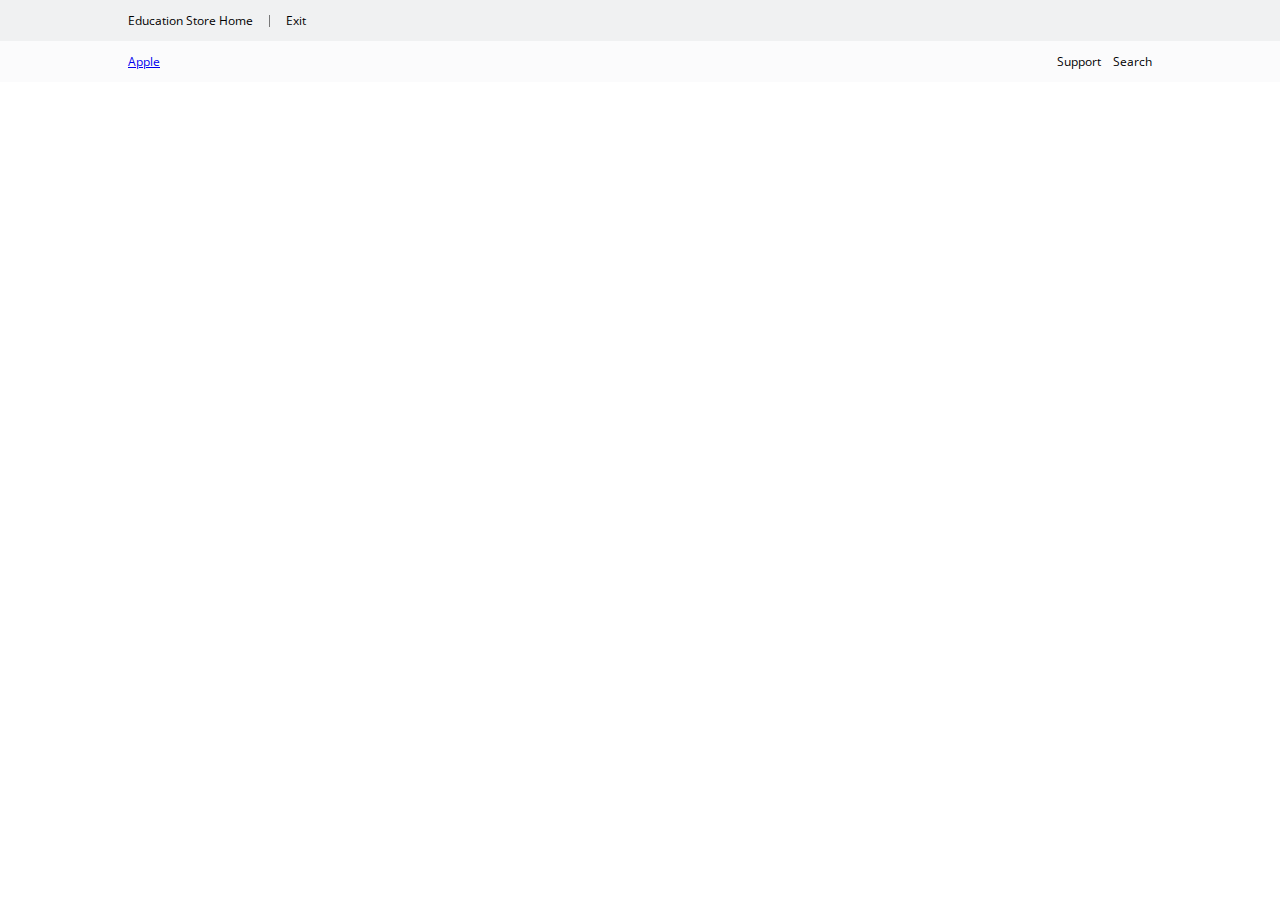
==== 02-css/index.html @ e29dde93 "Done learn css basic and import apple properties stuff" ====
<!DOCTYPE html>
<html lang="en">
  <head>
    <meta charset="UTF-8" />
    <meta name="viewport" content="width=device-width, initial-scale=1.0" />
    <title>Apple</title>

    <link rel="preconnect" href="https://fonts.googleapis.com" />
    <link rel="preconnect" href="https://fonts.gstatic.com" crossorigin />
    <link
      href="https://fonts.googleapis.com/css2?family=Open+Sans:wght@400;600&display=swap"
      rel="stylesheet"
    />
    <link rel="stylesheet" href="./style.css" />
  </head>
  <body>
    <header>
      <!-- kotak pertama -->
      <div class="top-link">
        <div class="container top-link-content">
          <span>Education Store Home</span>
          <div class="line"></div>
          <span>Exit</span>
        </div>
      </div>
      <div class="bottom-link">
        <div class="container bottom-link-content">
          <div><a href="https://apple.com">Apple</a></div>
          <div class="support-search">
            <span>Support</span>
            <span>Search</span>
          </div>
        </div>
      </div>
    </header>
  </body>
</html>
---- 02-css/style.css ----
* {
    margin: 0;
    padding: 0;
    box-sizing: border-box;
    font-family: 'Open Sans', sans-serif;
}

.container{
    width: 100%;
    max-width: 1024px;
    margin: 0 auto;
    /* margin-left: auto;
    margin-right: auto; */
}

header {
    font-size: 12px;
}

.top-link{
    background-color: #F0F1F2;
}
.top-link-content{
    padding: 12px 0;
    display: flex;
    gap: 16px;
    align-items: center;
    /* padding-top: 12px;
  padding-bottom: 12px;
  padding-left: 0;
  padding-right: 0; */
}
.line{
    width: 1px;
    height: 12px;
    background-color: rgba(0, 0, 0, 0.5);
}
.bottom-link{
    background-color: #FBFBFC;
}
.bottom-link-content{
    display: flex;
    justify-content: space-between;
    padding: 12px 0;
}

.support-search {
    display: flex;
    gap: 12px;
}
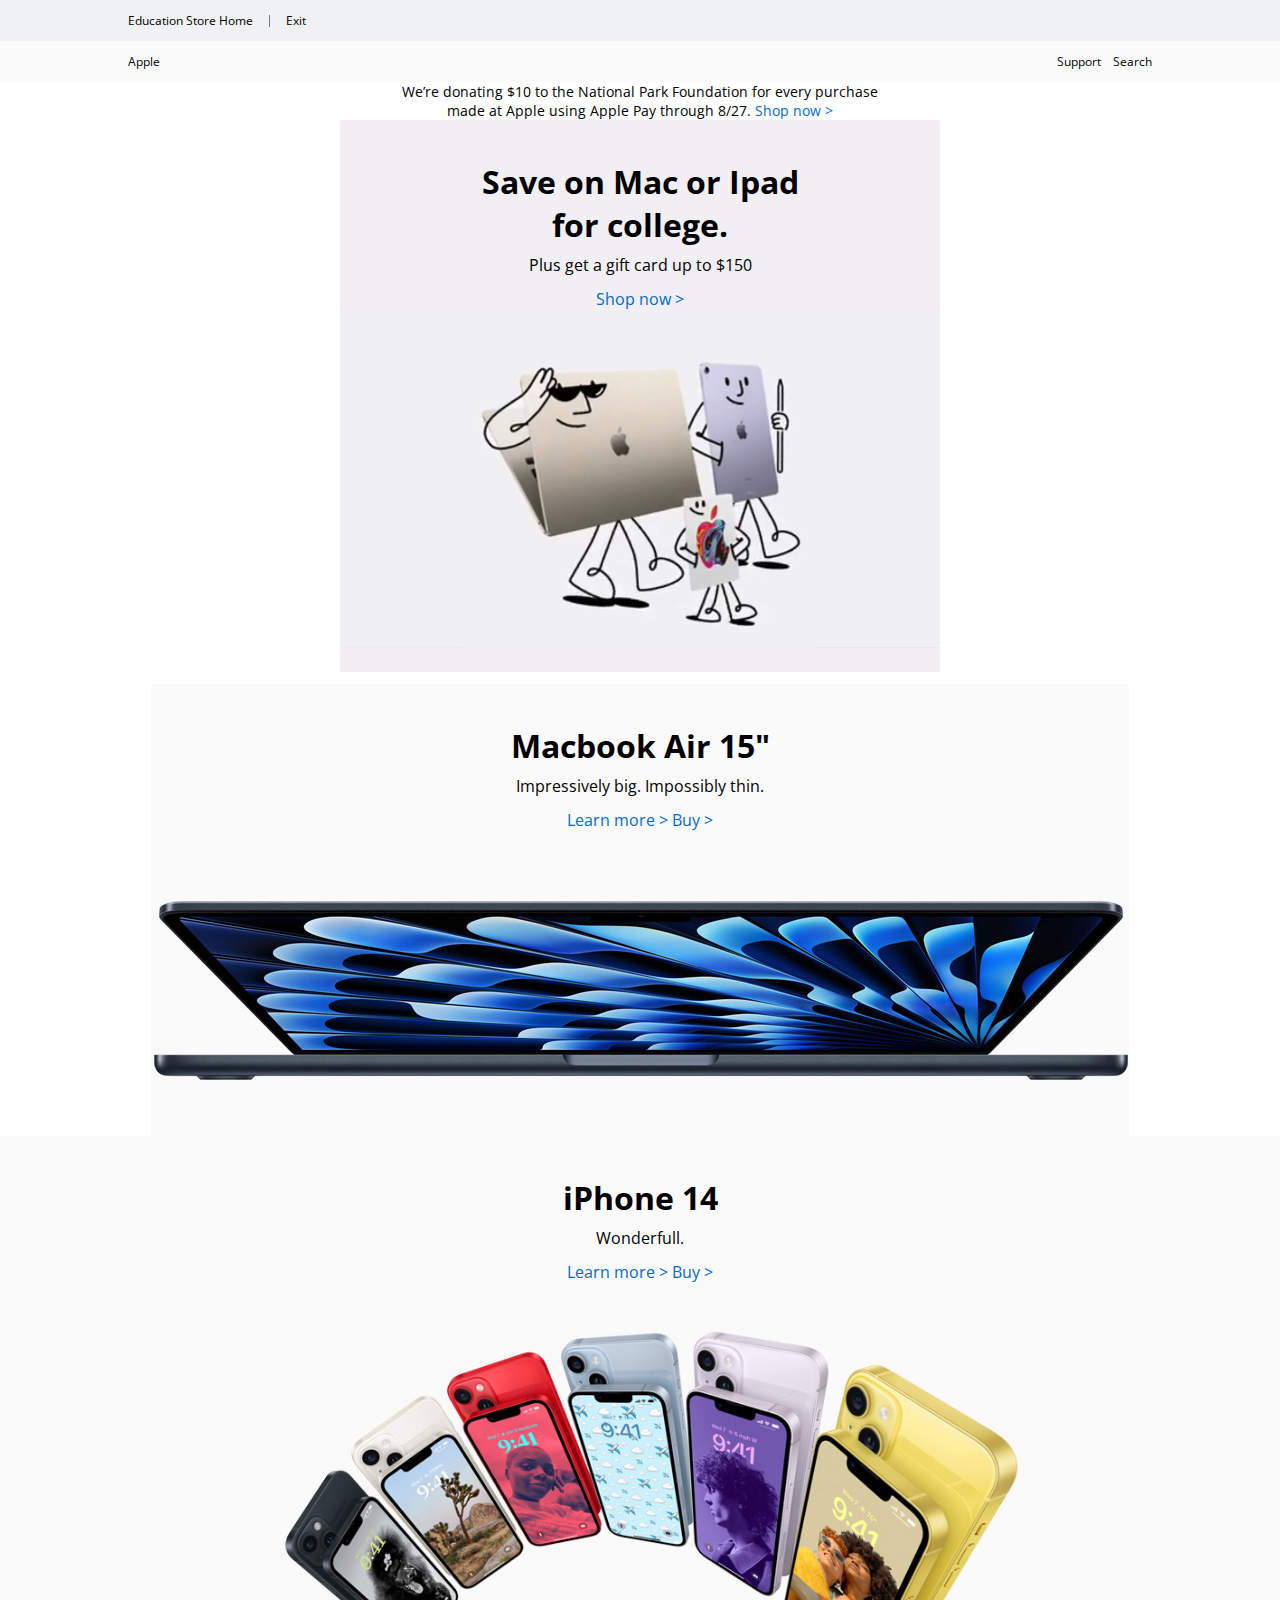
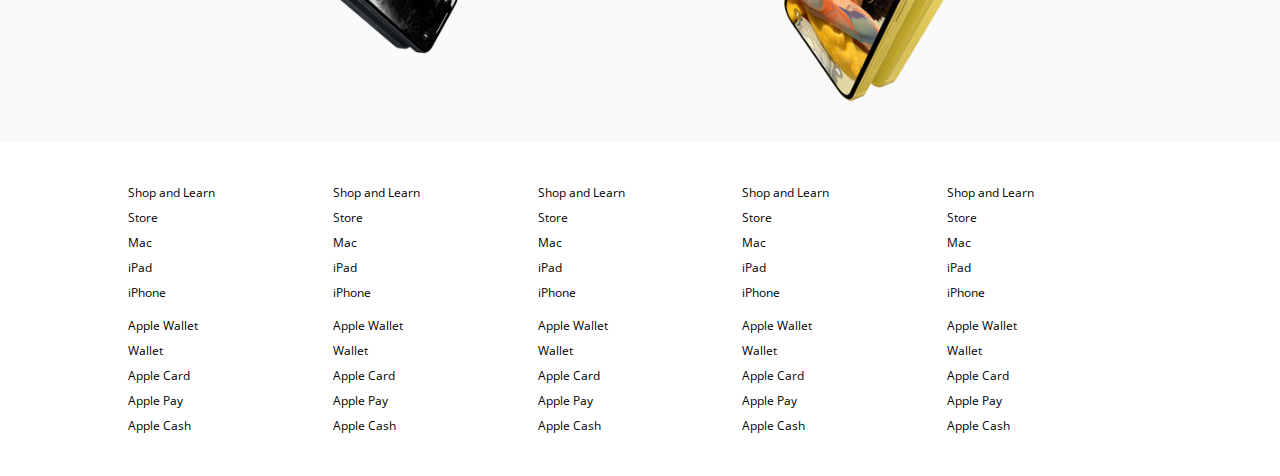
==== commit c884f269: "Done learn css basic and import apple properties stuff" ====
--- a/02-css/index.html
+++ b/02-css/index.html
@@ -15,6 +15,9 @@
   </head>
   <body>
     <header>
+      <div>
+        <p class="donation"></p>
+      </div>
       <!-- kotak pertama -->
       <div class="top-link">
         <div class="container top-link-content">
@@ -33,5 +36,138 @@
         </div>
       </div>
     </header>
+
+    <main>
+      <!-- kotak pertama -->
+      <div>
+        <p class="donation">
+          We’re donating $10 to the National Park Foundation for every purchase
+          <br />made at Apple using Apple Pay through 8/27.
+          <a href="/shop" class="primary">Shop now ></a>
+        </p>
+      </div>
+
+      <div class="card-container">
+        <div class="mac-and-iphone">
+          <h1>Save on Mac or Ipad <br />for college.</h1>
+          <p>Plus get a gift card up to $150</p>
+          <a href="/shop" class="primary">Shop now ></a>
+          <video src="./assets/video.mp4" autoplay="" muted="" loop=""></video>
+        </div>
+
+        <div class="mac-and-iphone secondary-card">
+          <h1>Macbook Air 15"</h1>
+          <p>Impressively big. Impossibly thin.</p>
+          <div class="actions">
+            <a href="/learn" class="primary">Learn more ></a>
+            <a href="/more" class="primary">Buy ></a>
+          </div>
+
+          <img class="container" src="./assets/macbook.jpg" alt="" />
+        </div>
+      </div>
+
+      <div class="mac-and-iphone secondary-card">
+          <h1>iPhone 14</h1>
+          <p>Wonderfull.</p>
+          <div class="actions">
+            <a href="/learn" class="primary">Learn more ></a>
+            <a href="/more" class="primary">Buy ></a>
+          </div>
+
+          <img class="container" src="./assets/iphone.jpg" alt="" />
+        </div>
+      </div>
+    </main>
+
+    <footer>
+      <!-- footercontainer kotak warna merah dan mempunyai 5 kotak(div) -->
+      <div class="container footer-container">
+        <div class="footer-column">
+          <div class="footer-section">
+            <a href="">Shop and Learn</a>
+            <a href="">Store</a>
+            <a href="">Mac</a>
+            <a href="">iPad</a>
+            <a href="">iPhone</a>
+          </div>
+          <div class="footer-section">
+            <a href="">Apple Wallet</a>
+            <a href="">Wallet</a>
+            <a href="">Apple Card</a>
+            <a href="">Apple Pay</a>
+            <a href="">Apple Cash</a>
+          </div>
+        </div>
+        
+        <div class="footer-column">
+          <div class="footer-section">
+            <a href="">Shop and Learn</a>
+            <a href="">Store</a>
+            <a href="">Mac</a>
+            <a href="">iPad</a>
+            <a href="">iPhone</a>
+          </div>
+          <div class="footer-section">
+            <a href="">Apple Wallet</a>
+            <a href="">Wallet</a>
+            <a href="">Apple Card</a>
+            <a href="">Apple Pay</a>
+            <a href="">Apple Cash</a>
+          </div>
+        </div>
+
+        <div class="footer-column">
+          <div class="footer-section">
+            <a href="">Shop and Learn</a>
+            <a href="">Store</a>
+            <a href="">Mac</a>
+            <a href="">iPad</a>
+            <a href="">iPhone</a>
+          </div>
+          <div class="footer-section">
+            <a href="">Apple Wallet</a>
+            <a href="">Wallet</a>
+            <a href="">Apple Card</a>
+            <a href="">Apple Pay</a>
+            <a href="">Apple Cash</a>
+          </div>
+        </div>
+
+        <div class="footer-column">
+          <div class="footer-section">
+            <a href="">Shop and Learn</a>
+            <a href="">Store</a>
+            <a href="">Mac</a>
+            <a href="">iPad</a>
+            <a href="">iPhone</a>
+          </div>
+          <div class="footer-section">
+            <a href="">Apple Wallet</a>
+            <a href="">Wallet</a>
+            <a href="">Apple Card</a>
+            <a href="">Apple Pay</a>
+            <a href="">Apple Cash</a>
+          </div>
+        </div>
+
+        <div class="footer-column">
+          <div class="footer-section">
+            <a href="">Shop and Learn</a>
+            <a href="">Store</a>
+            <a href="">Mac</a>
+            <a href="">iPad</a>
+            <a href="">iPhone</a>
+          </div>
+          <div class="footer-section">
+            <a href="">Apple Wallet</a>
+            <a href="">Wallet</a>
+            <a href="">Apple Card</a>
+            <a href="">Apple Pay</a>
+            <a href="">Apple Cash</a>
+          </div>
+        </div>
+      </div>
+    </footer>
   </body>
 </html>
--- a/02-css/style.css
+++ b/02-css/style.css
@@ -3,6 +3,17 @@
     padding: 0;
     box-sizing: border-box;
     font-family: 'Open Sans', sans-serif;
+}
+
+a{
+    text-decoration: none;
+    color: black;
+}
+a:hover {
+    text-decoration: underline;
+}
+a.primary{
+    color: #0269CD;
 }
 
 .container{
@@ -13,6 +24,8 @@
     margin-right: auto; */
 }
 
+
+/* header */
 header {
     font-size: 12px;
 }
@@ -47,4 +60,78 @@
 .support-search {
     display: flex;
     gap: 12px;
+}
+
+/* main */
+.donation{
+    text-align: center;
+    font-size: 14px;
+}
+
+.card-container{
+    display: flex;
+    flex-direction: column;
+    align-items: center;
+    gap: 12px;
+}
+
+.mac-and-iphone{
+    background-color: #F1EFF3;
+    padding-top: 40px;
+    padding-bottom: 24px;
+    text-align: center;
+    display: flex;
+    flex-direction: column;
+    align-items: center;
+
+}
+.mac-and-iphone video {
+    width: 600px;
+}
+
+.mac-and-iphone h1 {
+    margin-bottom: 8px;
+}
+
+.mac-and-iphone p {
+    padding-bottom: 12px;
+}
+
+.mac-and-iphone.secondary-card{
+    background: #fafafa;
+}
+.secondary-card.actions{
+    display: flex;
+    align-items: center;
+    gap: 16px;
+}
+
+.footer{
+    background: #F5F5F7;
+}
+.footer-container{
+    display: grid;
+    grid-template-columns: repeat(5, 1fr);
+    padding: 42px 0;
+    font-size: 12px;
+}
+.footer-column{
+    display: flex;
+    flex-direction: column;
+    gap: 16px;
+}
+.footer-section{
+    display: flex;
+    flex-direction: column;
+    gap: 8px;
+}
+.footer-section span:first-child {
+    font-weight: bold;
+}
+
+@media screen and (max-width: 600px) {
+    .footer-container{
+        grid-template-columns: repeat(2,1fr);
+        gap: 16px;
+    }
 }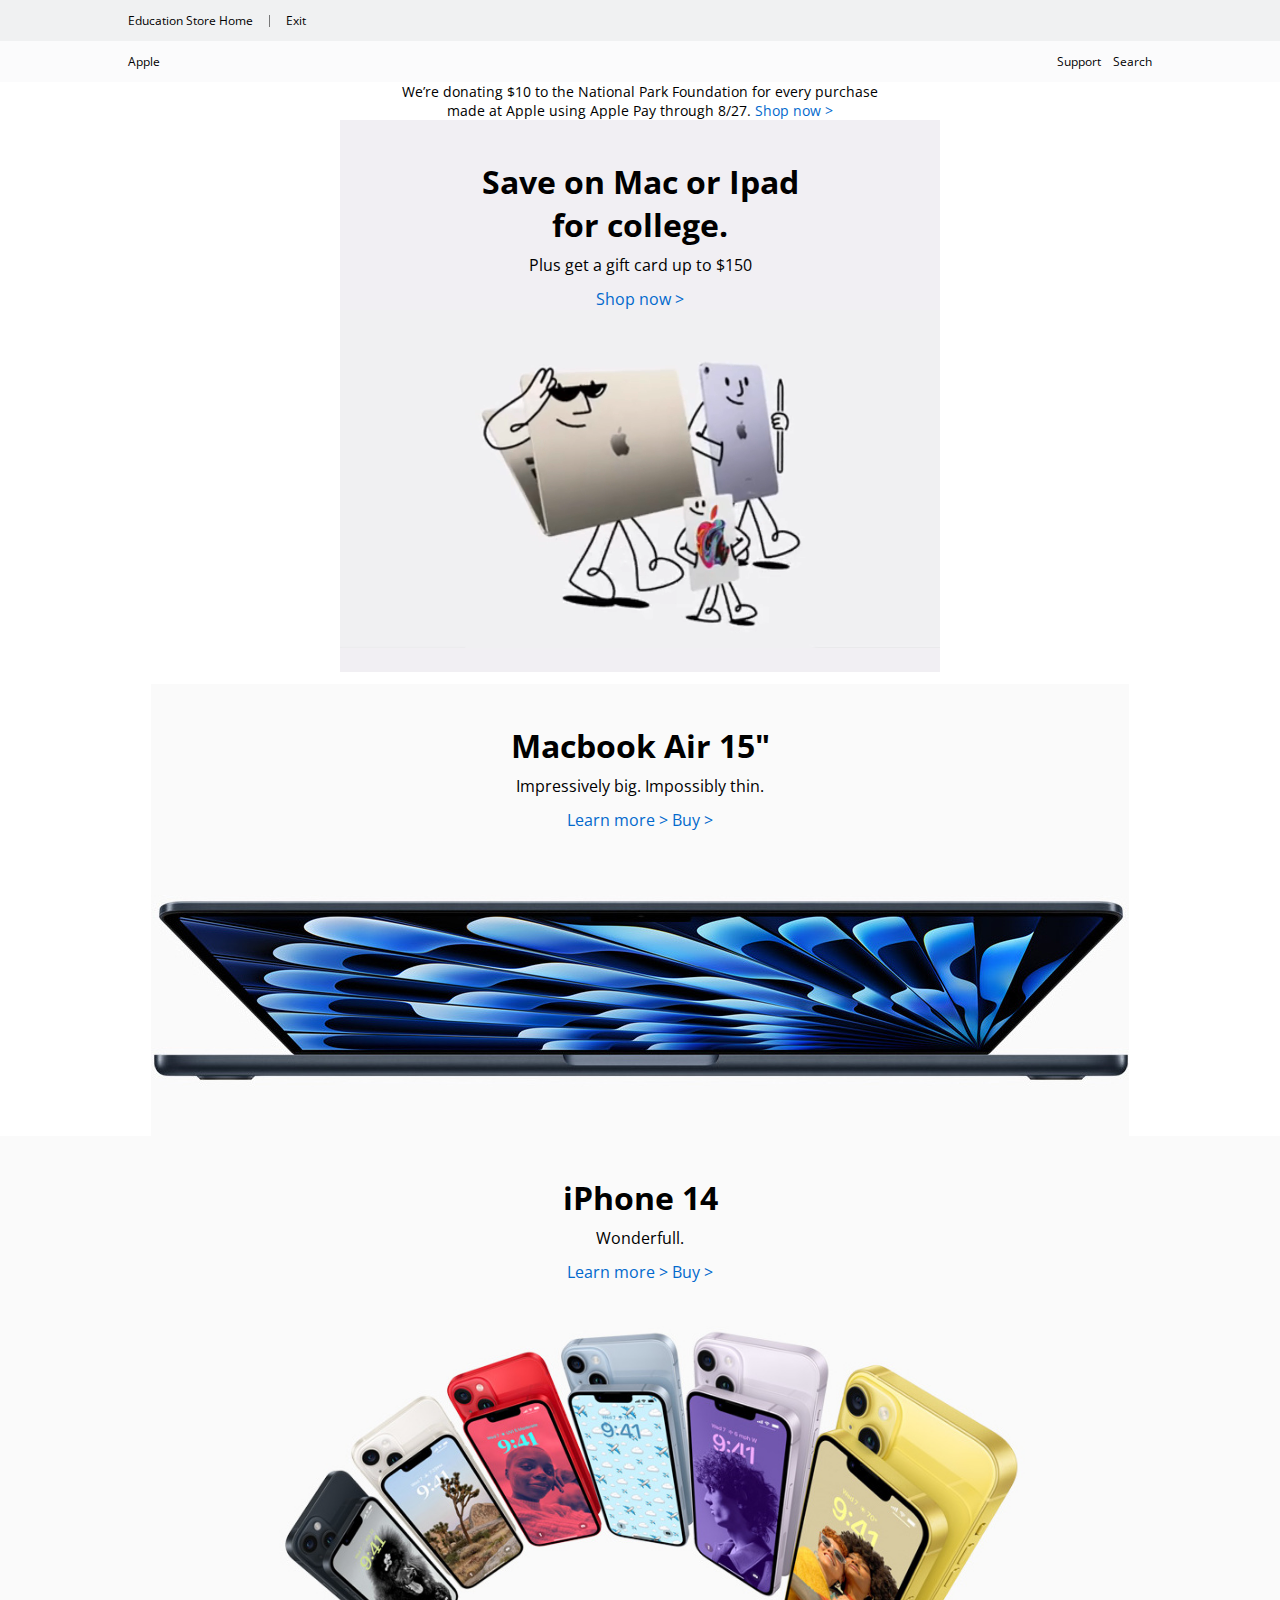
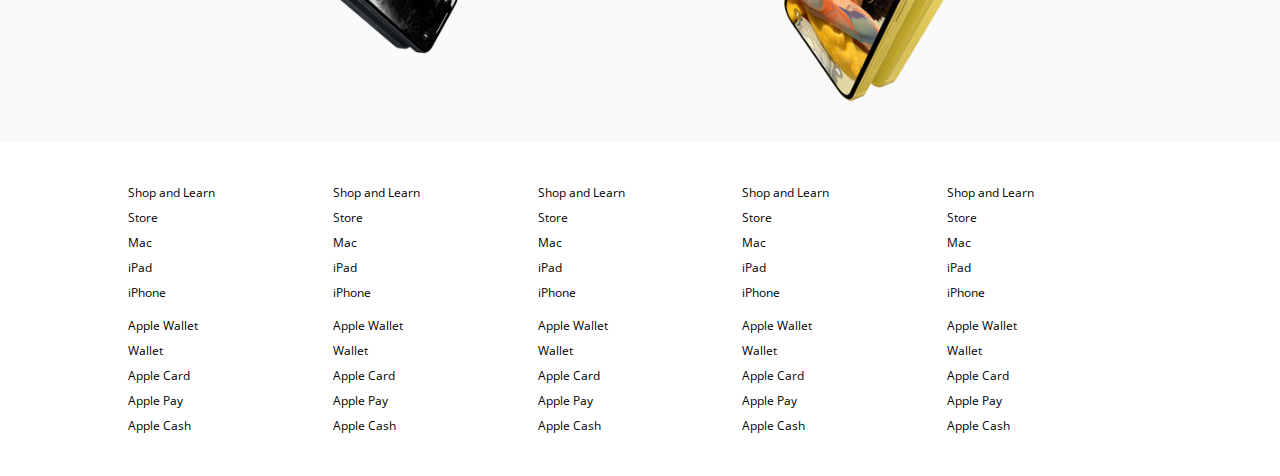
==== commit 04790d83: "Test test" ====
--- a/02-css/index.html
+++ b/02-css/index.html
@@ -85,7 +85,7 @@
       <div class="container footer-container">
         <div class="footer-column">
           <div class="footer-section">
-            <a href="">Shop and Learn</a>
+            <a href="">Shop and Learn</a> 
             <a href="">Store</a>
             <a href="">Mac</a>
             <a href="">iPad</a>
@@ -99,7 +99,7 @@
             <a href="">Apple Cash</a>
           </div>
         </div>
-        
+
         <div class="footer-column">
           <div class="footer-section">
             <a href="">Shop and Learn</a>
